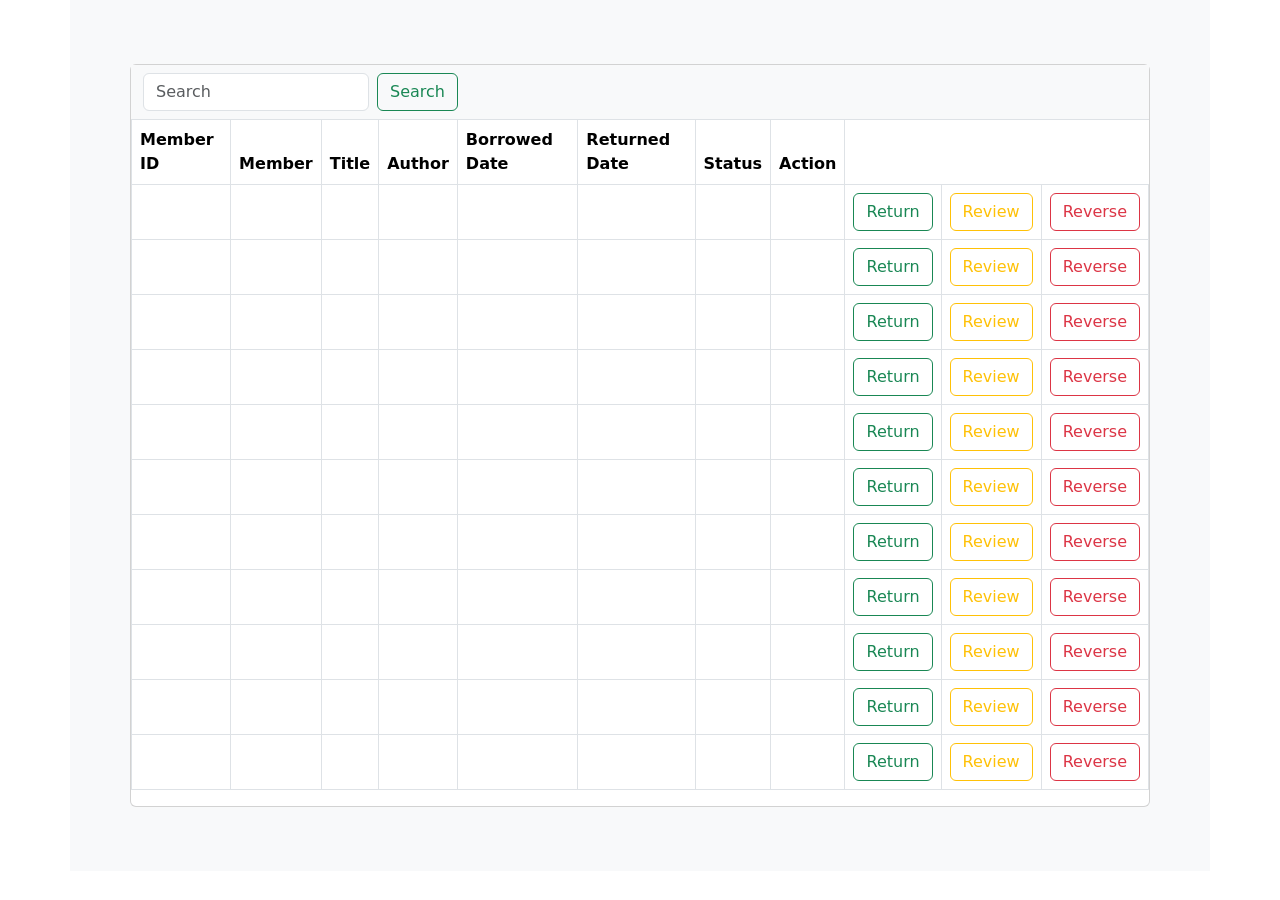
==== check-out-books.html @ 05eba021 "Add files via upload" ====
<!doctype html>
<html lang="en">
  <head>
    <meta charset="UTF-8" />
    <meta name="viewport" content="width=device-width, initial-scale=1.0" />
    <title>check-out-books</title>
    <link
      href="https://cdn.jsdelivr.net/npm/bootstrap@5.3.8/dist/css/bootstrap.min.css"
      rel="stylesheet"
    />
  </head>
  <body>
    <div class="container bg-light py-3">
      <div class="row p-5">
        <div class="col-lg-12">
          <div class="card">
            <nav class="navbar bg-body-tertiary">
              <div class="container-fluid">
                <form class="d-flex" role="search">
                  <input
                    class="form-control me-2"
                    type="search"
                    placeholder="Search"
                    aria-label="Search"
                  />
                  <button class="btn btn-outline-success" type="submit">
                    Search
                  </button>
                </form>
              </div>
            </nav>
            <table class="table table-bordered">
              <thead>
                <tr>
                  <th>Member ID</th>
                  <th>Member</th>
                  <th>Title</th>
                  <th>Author</th>
                  <th>Borrowed Date</th>
                  <th>Returned Date</th>
                  <th>Status</th>
                  <th>Action</th>
                </tr>
                <tr>
                  <td></td>
                  <td></td>
                  <td></td>
                  <td></td>
                  <td></td>
                  <td></td>
                  <td></td>
                  <td></td>
                  <td>
                    <button type="button" class="btn btn-outline-success">
                      Return
                    </button>
                  </td>
                  <td>
                    <button type="button" class="btn btn-outline-warning">
                      Review
                    </button>
                  </td>
                  <td>
                    <button type="button" class="btn btn-outline-danger">
                      Reverse
                    </button>
                  </td>
                </tr>
                <tr>
                  <td></td>
                  <td></td>
                  <td></td>
                  <td></td>
                  <td></td>
                  <td></td>
                  <td></td>
                  <td></td>
                  <td>
                    <button type="button" class="btn btn-outline-success">
                      Return
                    </button>
                  </td>
                  <td>
                    <button type="button" class="btn btn-outline-warning">
                      Review
                    </button>
                  </td>
                  <td>
                    <button type="button" class="btn btn-outline-danger">
                      Reverse
                    </button>
                  </td>
                </tr>
                <tr>
                  <td></td>
                  <td></td>
                  <td></td>
                  <td></td>
                  <td></td>
                  <td></td>
                  <td></td>
                  <td></td>
                  <td>
                    <button type="button" class="btn btn-outline-success">
                      Return
                    </button>
                  </td>
                  <td>
                    <button type="button" class="btn btn-outline-warning">
                      Review
                    </button>
                  </td>
                  <td>
                    <button type="button" class="btn btn-outline-danger">
                      Reverse
                    </button>
                  </td>
                </tr>
                <tr>
                  <td></td>
                  <td></td>
                  <td></td>
                  <td></td>
                  <td></td>
                  <td></td>
                  <td></td>
                  <td></td>
                  <td>
                    <button type="button" class="btn btn-outline-success">
                      Return
                    </button>
                  </td>
                  <td>
                    <button type="button" class="btn btn-outline-warning">
                      Review
                    </button>
                  </td>
                  <td>
                    <button type="button" class="btn btn-outline-danger">
                      Reverse
                    </button>
                  </td>
                </tr>
                <tr>
                  <td></td>
                  <td></td>
                  <td></td>
                  <td></td>
                  <td></td>
                  <td></td>
                  <td></td>
                  <td></td>
                  <td>
                    <button type="button" class="btn btn-outline-success">
                      Return
                    </button>
                  </td>
                  <td>
                    <button type="button" class="btn btn-outline-warning">
                      Review
                    </button>
                  </td>
                  <td>
                    <button type="button" class="btn btn-outline-danger">
                      Reverse
                    </button>
                  </td>
                </tr>
                <tr>
                  <td></td>
                  <td></td>
                  <td></td>
                  <td></td>
                  <td></td>
                  <td></td>
                  <td></td>
                  <td></td>
                  <td>
                    <button type="button" class="btn btn-outline-success">
                      Return
                    </button>
                  </td>
                  <td>
                    <button type="button" class="btn btn-outline-warning">
                      Review
                    </button>
                  </td>
                  <td>
                    <button type="button" class="btn btn-outline-danger">
                      Reverse
                    </button>
                  </td>
                </tr>
                <tr>
                  <td></td>
                  <td></td>
                  <td></td>
                  <td></td>
                  <td></td>
                  <td></td>
                  <td></td>
                  <td></td>
                  <td>
                    <button type="button" class="btn btn-outline-success">
                      Return
                    </button>
                  </td>
                  <td>
                    <button type="button" class="btn btn-outline-warning">
                      Review
                    </button>
                  </td>
                  <td>
                    <button type="button" class="btn btn-outline-danger">
                      Reverse
                    </button>
                  </td>
                </tr>
                <tr>
                  <td></td>
                  <td></td>
                  <td></td>
                  <td></td>
                  <td></td>
                  <td></td>
                  <td></td>
                  <td></td>
                  <td>
                    <button type="button" class="btn btn-outline-success">
                      Return
                    </button>
                  </td>
                  <td>
                    <button type="button" class="btn btn-outline-warning">
                      Review
                    </button>
                  </td>
                  <td>
                    <button type="button" class="btn btn-outline-danger">
                      Reverse
                    </button>
                  </td>
                </tr>
                <tr>
                  <td></td>
                  <td></td>
                  <td></td>
                  <td></td>
                  <td></td>
                  <td></td>
                  <td></td>
                  <td></td>
                  <td>
                    <button type="button" class="btn btn-outline-success">
                      Return
                    </button>
                  </td>
                  <td>
                    <button type="button" class="btn btn-outline-warning">
                      Review
                    </button>
                  </td>
                  <td>
                    <button type="button" class="btn btn-outline-danger">
                      Reverse
                    </button>
                  </td>
                </tr>
                <tr>
                  <td></td>
                  <td></td>
                  <td></td>
                  <td></td>
                  <td></td>
                  <td></td>
                  <td></td>
                  <td></td>
                  <td>
                    <button type="button" class="btn btn-outline-success">
                      Return
                    </button>
                  </td>
                  <td>
                    <button type="button" class="btn btn-outline-warning">
                      Review
                    </button>
                  </td>
                  <td>
                    <button type="button" class="btn btn-outline-danger">
                      Reverse
                    </button>
                  </td>
                </tr>
                <tr>
                  <td></td>
                  <td></td>
                  <td></td>
                  <td></td>
                  <td></td>
                  <td></td>
                  <td></td>
                  <td></td>
                  <td>
                    <button type="button" class="btn btn-outline-success">
                      Return
                    </button>
                  </td>
                  <td>
                    <button type="button" class="btn btn-outline-warning">
                      Review
                    </button>
                  </td>
                  <td>
                    <button type="button" class="btn btn-outline-danger">
                      Reverse
                    </button>
                  </td>
                </tr>
              </thead>
            </table>
          </div>
        </div>
      </div>
    </div>
  </body>
</html>
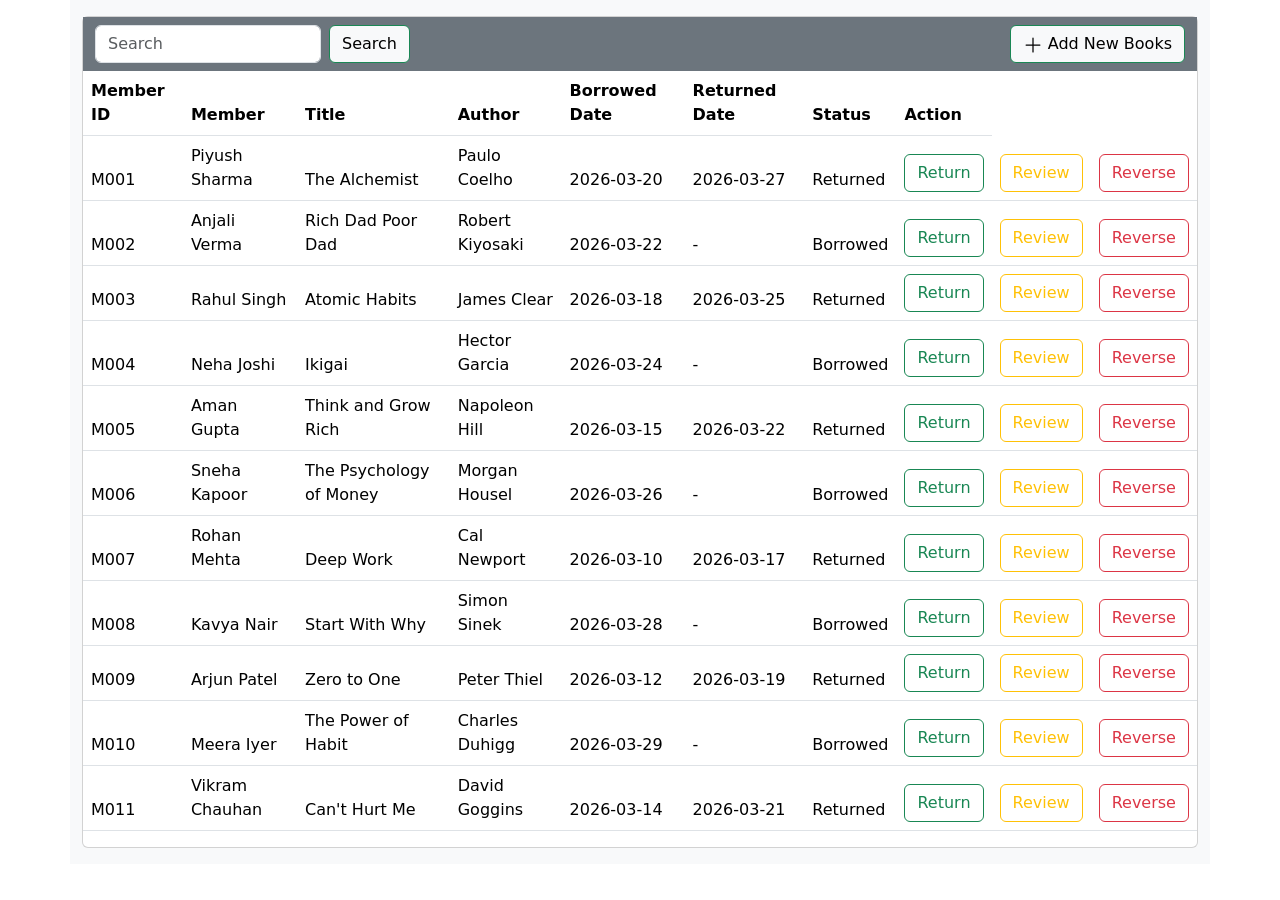
==== commit d09d2ec9: "Add files via upload" ====
--- a/check-out-books.html
+++ b/check-out-books.html
@@ -8,14 +8,19 @@
       href="https://cdn.jsdelivr.net/npm/bootstrap@5.3.8/dist/css/bootstrap.min.css"
       rel="stylesheet"
     />
+    <style>
+      .container > btn :hover{
+        cursor:pointer;
+      }
+    </style>
   </head>
   <body>
     <div class="container bg-light py-3">
-      <div class="row p-5">
+      <div class="row">
         <div class="col-lg-12">
           <div class="card">
-            <nav class="navbar bg-body-tertiary">
-              <div class="container-fluid">
+            <nav class="navbar text-bg-secondary btn-outline-warning">
+              <div class="container">
                 <form class="d-flex" role="search">
                   <input
                     class="form-control me-2"
@@ -23,13 +28,33 @@
                     placeholder="Search"
                     aria-label="Search"
                   />
-                  <button class="btn btn-outline-success" type="submit">
+                  <button
+                    class="btn text-bg-light btn-outline-success"
+                    type="submit"
+                  >
                     Search
                   </button>
                 </form>
+                <button class="btn text-bg-light btn-outline-success">
+                  <span>
+                    <svg
+                      xmlns="http://www.w3.org/2000/svg"
+                      width="20"
+                      height="20"
+                      fill="currentColor"
+                      class="bi bi-plus-lg"
+                      viewBox="0 0 16 16"
+                    >
+                      <path
+                        fill-rule="evenodd"
+                        d="M8 2a.5.5 0 0 1 .5.5v5h5a.5.5 0 0 1 0 1h-5v5a.5.5 0 0 1-1 0v-5h-5a.5.5 0 0 1 0-1h5v-5A.5.5 0 0 1 8 2"
+                      />
+                    </svg> </span
+                  >Add New Books
+                </button>
               </div>
             </nav>
-            <table class="table table-bordered">
+            <table class="table">
               <thead>
                 <tr>
                   <th>Member ID</th>
@@ -39,267 +64,258 @@
                   <th>Borrowed Date</th>
                   <th>Returned Date</th>
                   <th>Status</th>
-                  <th>Action</th>
-                </tr>
-                <tr>
-                  <td></td>
-                  <td></td>
-                  <td></td>
-                  <td></td>
-                  <td></td>
-                  <td></td>
-                  <td></td>
-                  <td></td>
-                  <td>
-                    <button type="button" class="btn btn-outline-success">
-                      Return
-                    </button>
-                  </td>
-                  <td>
-                    <button type="button" class="btn btn-outline-warning">
-                      Review
-                    </button>
-                  </td>
-                  <td>
-                    <button type="button" class="btn btn-outline-danger">
-                      Reverse
-                    </button>
-                  </td>
-                </tr>
-                <tr>
-                  <td></td>
-                  <td></td>
-                  <td></td>
-                  <td></td>
-                  <td></td>
-                  <td></td>
-                  <td></td>
-                  <td></td>
-                  <td>
-                    <button type="button" class="btn btn-outline-success">
-                      Return
-                    </button>
-                  </td>
-                  <td>
-                    <button type="button" class="btn btn-outline-warning">
-                      Review
-                    </button>
-                  </td>
-                  <td>
-                    <button type="button" class="btn btn-outline-danger">
-                      Reverse
-                    </button>
-                  </td>
-                </tr>
-                <tr>
-                  <td></td>
-                  <td></td>
-                  <td></td>
-                  <td></td>
-                  <td></td>
-                  <td></td>
-                  <td></td>
-                  <td></td>
-                  <td>
-                    <button type="button" class="btn btn-outline-success">
-                      Return
-                    </button>
-                  </td>
-                  <td>
-                    <button type="button" class="btn btn-outline-warning">
-                      Review
-                    </button>
-                  </td>
-                  <td>
-                    <button type="button" class="btn btn-outline-danger">
-                      Reverse
-                    </button>
-                  </td>
-                </tr>
-                <tr>
-                  <td></td>
-                  <td></td>
-                  <td></td>
-                  <td></td>
-                  <td></td>
-                  <td></td>
-                  <td></td>
-                  <td></td>
-                  <td>
-                    <button type="button" class="btn btn-outline-success">
-                      Return
-                    </button>
-                  </td>
-                  <td>
-                    <button type="button" class="btn btn-outline-warning">
-                      Review
-                    </button>
-                  </td>
-                  <td>
-                    <button type="button" class="btn btn-outline-danger">
-                      Reverse
-                    </button>
-                  </td>
-                </tr>
-                <tr>
-                  <td></td>
-                  <td></td>
-                  <td></td>
-                  <td></td>
-                  <td></td>
-                  <td></td>
-                  <td></td>
-                  <td></td>
-                  <td>
-                    <button type="button" class="btn btn-outline-success">
-                      Return
-                    </button>
-                  </td>
-                  <td>
-                    <button type="button" class="btn btn-outline-warning">
-                      Review
-                    </button>
-                  </td>
-                  <td>
-                    <button type="button" class="btn btn-outline-danger">
-                      Reverse
-                    </button>
-                  </td>
-                </tr>
-                <tr>
-                  <td></td>
-                  <td></td>
-                  <td></td>
-                  <td></td>
-                  <td></td>
-                  <td></td>
-                  <td></td>
-                  <td></td>
-                  <td>
-                    <button type="button" class="btn btn-outline-success">
-                      Return
-                    </button>
-                  </td>
-                  <td>
-                    <button type="button" class="btn btn-outline-warning">
-                      Review
-                    </button>
-                  </td>
-                  <td>
-                    <button type="button" class="btn btn-outline-danger">
-                      Reverse
-                    </button>
-                  </td>
-                </tr>
-                <tr>
-                  <td></td>
-                  <td></td>
-                  <td></td>
-                  <td></td>
-                  <td></td>
-                  <td></td>
-                  <td></td>
-                  <td></td>
-                  <td>
-                    <button type="button" class="btn btn-outline-success">
-                      Return
-                    </button>
-                  </td>
-                  <td>
-                    <button type="button" class="btn btn-outline-warning">
-                      Review
-                    </button>
-                  </td>
-                  <td>
-                    <button type="button" class="btn btn-outline-danger">
-                      Reverse
-                    </button>
-                  </td>
-                </tr>
-                <tr>
-                  <td></td>
-                  <td></td>
-                  <td></td>
-                  <td></td>
-                  <td></td>
-                  <td></td>
-                  <td></td>
-                  <td></td>
-                  <td>
-                    <button type="button" class="btn btn-outline-success">
-                      Return
-                    </button>
-                  </td>
-                  <td>
-                    <button type="button" class="btn btn-outline-warning">
-                      Review
-                    </button>
-                  </td>
-                  <td>
-                    <button type="button" class="btn btn-outline-danger">
-                      Reverse
-                    </button>
-                  </td>
-                </tr>
-                <tr>
-                  <td></td>
-                  <td></td>
-                  <td></td>
-                  <td></td>
-                  <td></td>
-                  <td></td>
-                  <td></td>
-                  <td></td>
-                  <td>
-                    <button type="button" class="btn btn-outline-success">
-                      Return
-                    </button>
-                  </td>
-                  <td>
-                    <button type="button" class="btn btn-outline-warning">
-                      Review
-                    </button>
-                  </td>
-                  <td>
-                    <button type="button" class="btn btn-outline-danger">
-                      Reverse
-                    </button>
-                  </td>
-                </tr>
-                <tr>
-                  <td></td>
-                  <td></td>
-                  <td></td>
-                  <td></td>
-                  <td></td>
-                  <td></td>
-                  <td></td>
-                  <td></td>
-                  <td>
-                    <button type="button" class="btn btn-outline-success">
-                      Return
-                    </button>
-                  </td>
-                  <td>
-                    <button type="button" class="btn btn-outline-warning">
-                      Review
-                    </button>
-                  </td>
-                  <td>
-                    <button type="button" class="btn btn-outline-danger">
-                      Reverse
-                    </button>
-                  </td>
-                </tr>
-                <tr>
-                  <td></td>
-                  <td></td>
-                  <td></td>
-                  <td></td>
-                  <td></td>
-                  <td></td>
-                  <td></td>
-                  <td></td>
+                  <th class="colspan-3">Action</th>
+                </tr>
+                <tr>
+                  <td>M001</td>
+                  <td>Piyush Sharma</td>
+                  <td>The Alchemist</td>
+                  <td>Paulo Coelho</td>
+                  <td>2026-03-20</td>
+                  <td>2026-03-27</td>
+                  <td>Returned</td>
+                  <td>
+                    <button type="button" class="btn btn-outline-success">
+                      Return
+                    </button>
+                  </td>
+                  <td>
+                    <button type="button" class="btn btn-outline-warning">
+                      Review
+                    </button>
+                  </td>
+                  <td>
+                    <button type="button" class="btn btn-outline-danger">
+                      Reverse
+                    </button>
+                  </td>
+                </tr>
+                <tr>
+                  <td>M002</td>
+                  <td>Anjali Verma</td>
+                  <td>Rich Dad Poor Dad</td>
+                  <td>Robert Kiyosaki</td>
+                  <td>2026-03-22</td>
+                  <td>-</td>
+                  <td>Borrowed</td>
+                  <td>
+                    <button type="button" class="btn btn-outline-success">
+                      Return
+                    </button>
+                  </td>
+                  <td>
+                    <button type="button" class="btn btn-outline-warning">
+                      Review
+                    </button>
+                  </td>
+                  <td>
+                    <button type="button" class="btn btn-outline-danger">
+                      Reverse
+                    </button>
+                  </td>
+                </tr>
+
+                <tr>
+                  <td>M003</td>
+                  <td>Rahul Singh</td>
+                  <td>Atomic Habits</td>
+                  <td>James Clear</td>
+                  <td>2026-03-18</td>
+                  <td>2026-03-25</td>
+                  <td>Returned</td>
+                  <td>
+                    <button type="button" class="btn btn-outline-success">
+                      Return
+                    </button>
+                  </td>
+                  <td>
+                    <button type="button" class="btn btn-outline-warning">
+                      Review
+                    </button>
+                  </td>
+                  <td>
+                    <button type="button" class="btn btn-outline-danger">
+                      Reverse
+                    </button>
+                  </td>
+                </tr>
+                <tr></tr>
+                <tr>
+                  <td>M004</td>
+                  <td>Neha Joshi</td>
+                  <td>Ikigai</td>
+                  <td>Hector Garcia</td>
+                  <td>2026-03-24</td>
+                  <td>-</td>
+                  <td>Borrowed</td>
+                  <td>
+                    <button type="button" class="btn btn-outline-success">
+                      Return
+                    </button>
+                  </td>
+                  <td>
+                    <button type="button" class="btn btn-outline-warning">
+                      Review
+                    </button>
+                  </td>
+                  <td>
+                    <button type="button" class="btn btn-outline-danger">
+                      Reverse
+                    </button>
+                  </td>
+                </tr>
+                <tr>
+                  <td>M005</td>
+                  <td>Aman Gupta</td>
+                  <td>Think and Grow Rich</td>
+                  <td>Napoleon Hill</td>
+                  <td>2026-03-15</td>
+                  <td>2026-03-22</td>
+                  <td>Returned</td>
+                  <td>
+                    <button type="button" class="btn btn-outline-success">
+                      Return
+                    </button>
+                  </td>
+                  <td>
+                    <button type="button" class="btn btn-outline-warning">
+                      Review
+                    </button>
+                  </td>
+                  <td>
+                    <button type="button" class="btn btn-outline-danger">
+                      Reverse
+                    </button>
+                  </td>
+                </tr>
+                <tr>
+                  <td>M006</td>
+                  <td>Sneha Kapoor</td>
+                  <td>The Psychology of Money</td>
+                  <td>Morgan Housel</td>
+                  <td>2026-03-26</td>
+                  <td>-</td>
+                  <td>Borrowed</td>
+                  <td>
+                    <button type="button" class="btn btn-outline-success">
+                      Return
+                    </button>
+                  </td>
+                  <td>
+                    <button type="button" class="btn btn-outline-warning">
+                      Review
+                    </button>
+                  </td>
+                  <td>
+                    <button type="button" class="btn btn-outline-danger">
+                      Reverse
+                    </button>
+                  </td>
+                </tr>
+                <tr>
+                  <td>M007</td>
+                  <td>Rohan Mehta</td>
+                  <td>Deep Work</td>
+                  <td>Cal Newport</td>
+                  <td>2026-03-10</td>
+                  <td>2026-03-17</td>
+                  <td>Returned</td>
+                  <td>
+                    <button type="button" class="btn btn-outline-success">
+                      Return
+                    </button>
+                  </td>
+                  <td>
+                    <button type="button" class="btn btn-outline-warning">
+                      Review
+                    </button>
+                  </td>
+                  <td>
+                    <button type="button" class="btn btn-outline-danger">
+                      Reverse
+                    </button>
+                  </td>
+                </tr>
+                <tr>
+                  <td>M008</td>
+                  <td>Kavya Nair</td>
+                  <td>Start With Why</td>
+                  <td>Simon Sinek</td>
+                  <td>2026-03-28</td>
+                  <td>-</td>
+                  <td>Borrowed</td>
+                  <td>
+                    <button type="button" class="btn btn-outline-success">
+                      Return
+                    </button>
+                  </td>
+                  <td>
+                    <button type="button" class="btn btn-outline-warning">
+                      Review
+                    </button>
+                  </td>
+                  <td>
+                    <button type="button" class="btn btn-outline-danger">
+                      Reverse
+                    </button>
+                  </td>
+                </tr>
+                <tr>
+                  <td>M009</td>
+                  <td>Arjun Patel</td>
+                  <td>Zero to One</td>
+                  <td>Peter Thiel</td>
+                  <td>2026-03-12</td>
+                  <td>2026-03-19</td>
+                  <td>Returned</td>
+                  <td>
+                    <button type="button" class="btn btn-outline-success">
+                      Return
+                    </button>
+                  </td>
+                  <td>
+                    <button type="button" class="btn btn-outline-warning">
+                      Review
+                    </button>
+                  </td>
+                  <td>
+                    <button type="button" class="btn btn-outline-danger">
+                      Reverse
+                    </button>
+                  </td>
+                </tr>
+                <tr>
+                  <td>M010</td>
+                  <td>Meera Iyer</td>
+                  <td>The Power of Habit</td>
+                  <td>Charles Duhigg</td>
+                  <td>2026-03-29</td>
+                  <td>-</td>
+                  <td>Borrowed</td>
+                  <td>
+                    <button type="button" class="btn btn-outline-success">
+                      Return
+                    </button>
+                  </td>
+                  <td>
+                    <button type="button" class="btn btn-outline-warning">
+                      Review
+                    </button>
+                  </td>
+                  <td>
+                    <button type="button" class="btn btn-outline-danger">
+                      Reverse
+                    </button>
+                  </td>
+                </tr>
+                <tr>
+                  <td>M011</td>
+                  <td>Vikram Chauhan</td>
+                  <td>Can't Hurt Me</td>
+                  <td>David Goggins</td>
+                  <td>2026-03-14</td>
+                  <td>2026-03-21</td>
+                  <td>Returned</td>
                   <td>
                     <button type="button" class="btn btn-outline-success">
                       Return
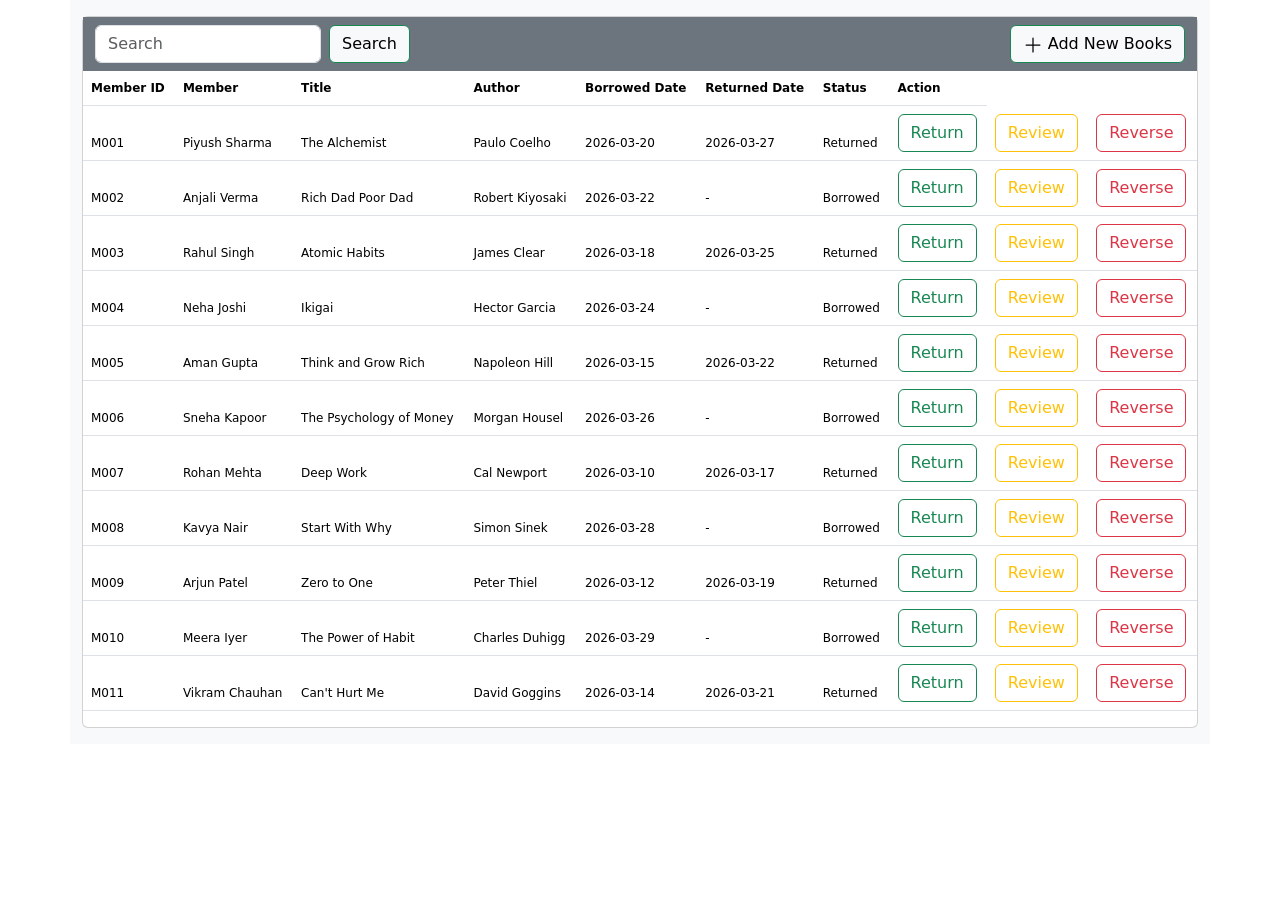
==== commit 2292d1b5: "Fix HTML formatting and structure in check-out-books.html" ====
--- a/check-out-books.html
+++ b/check-out-books.html
@@ -54,7 +54,7 @@
                 </button>
               </div>
             </nav>
-            <table class="table">
+            <table style ="font-size: 12px" class="table">
               <thead>
                 <tr>
                   <th>Member ID</th>
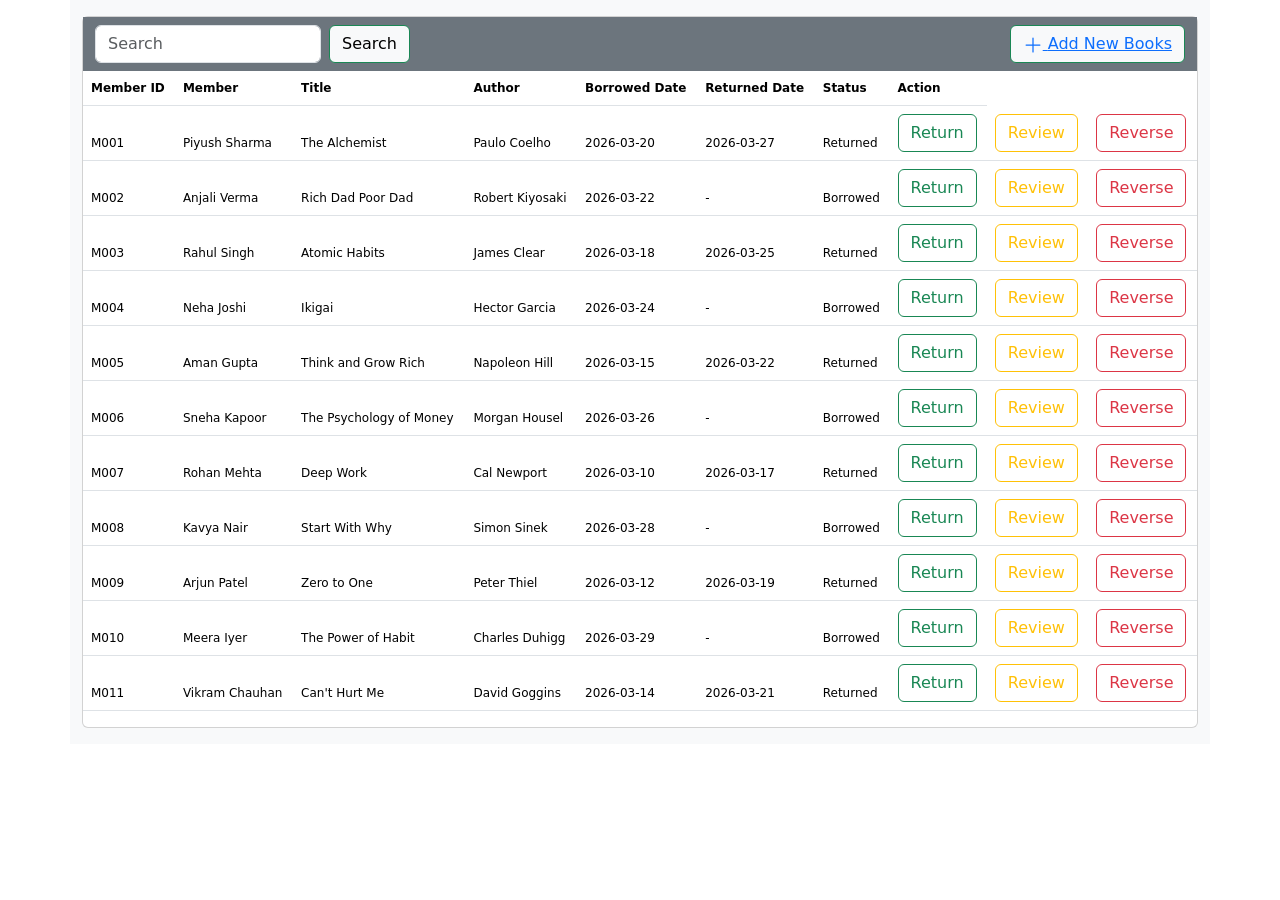
==== commit ba258587: "Update check-out-books.html" ====
--- a/check-out-books.html
+++ b/check-out-books.html
@@ -35,7 +35,8 @@
                     Search
                   </button>
                 </form>
-                <button class="btn text-bg-light btn-outline-success">
+                <a href="/add books.html">
+                  <button class="btn text-bg-light btn-outline-success">
                   <span>
                     <svg
                       xmlns="http://www.w3.org/2000/svg"
@@ -49,8 +50,10 @@
                         fill-rule="evenodd"
                         d="M8 2a.5.5 0 0 1 .5.5v5h5a.5.5 0 0 1 0 1h-5v5a.5.5 0 0 1-1 0v-5h-5a.5.5 0 0 1 0-1h5v-5A.5.5 0 0 1 8 2"
                       />
-                    </svg> </span
-                  >Add New Books
+                    </svg>
+                  </span>
+                Add New Books
+              </a>
                 </button>
               </div>
             </nav>
